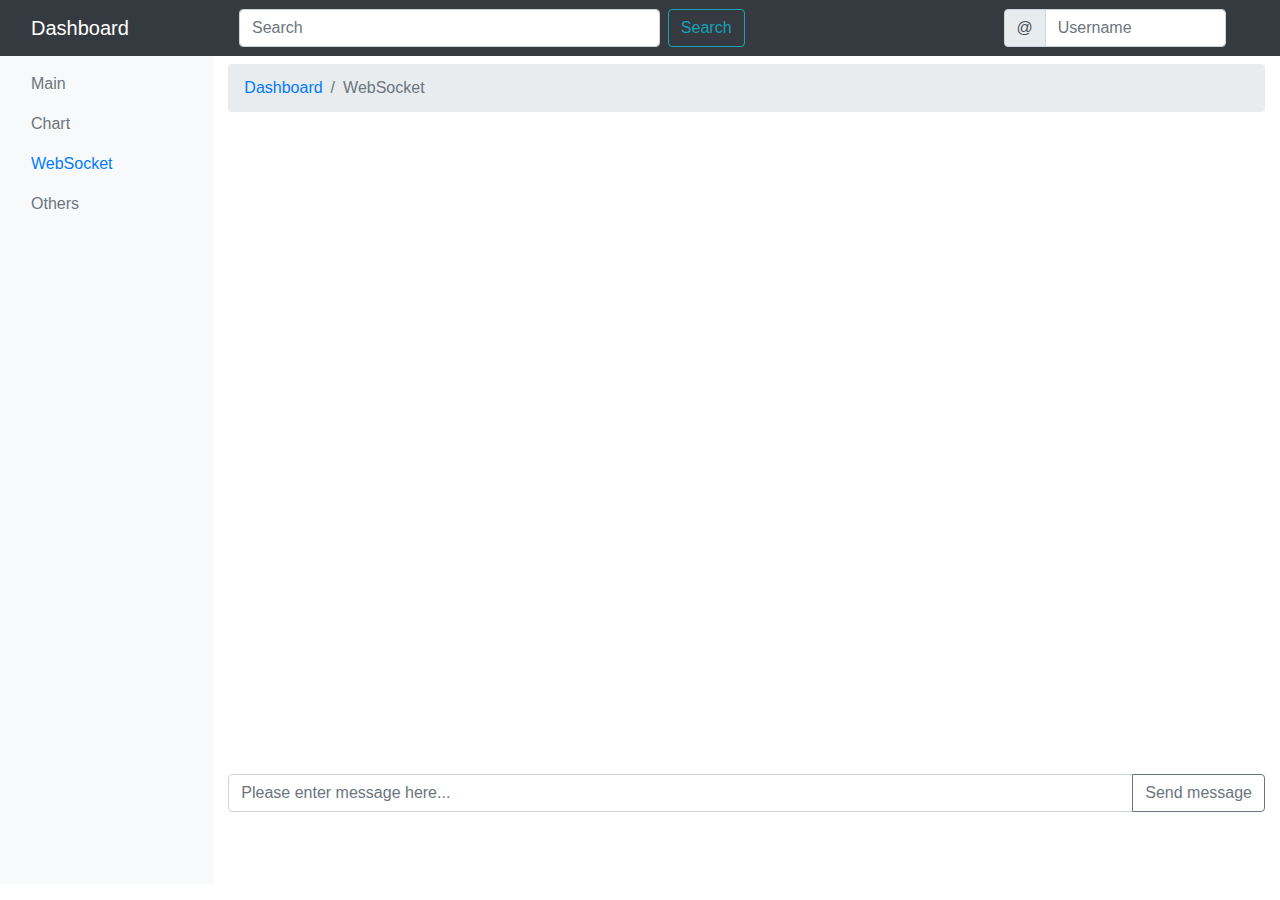
==== WebSocket.html @ 5cce2b73 "[Release] ChartJS." ====
<!DOCTYPE html>
<html lang="en">

<head>
    <meta charset="UTF-8">
    <title>WebSocket</title>
    <!-- CSS -->
    <link rel="stylesheet" href="css/bootstrap-4.5.0/bootstrap.css">
    <link rel="stylesheet" href="css/style-all.css">
</head>

<body>
    <nav class="navbar navbar-expand-lg navbar-dark bg-dark">
        <div class="col-2">
            <a class="navbar-brand" href="#">Dashboard</a>
            <button class="navbar-toggler" type="button" data-toggle="collapse" data-target="#navbarSupportedContent" aria-controls="navbarSupportedContent" aria-expanded="false" aria-label="Toggle navigation">
                <span class="navbar-toggler-icon"></span>
            </button>
        </div>
        <div class="col-10">
            <form class="form-inline">
                <input class="form-control mr-sm-2 col-5" type="search" placeholder="Search" aria-label="Search">
                <button class="btn btn-outline-info my-2 my-sm-0" type="submit">Search</button>
                <label class="sr-only" for="inlineFormInputGroupUsername2">Username</label>
                <div class="col"></div>
                <div class="input-group mr-sm-2 col-3">
                    <div class="input-group-prepend">
                        <div class="input-group-text">@</div>
                    </div>
                    <input type="text" class="form-control" id="inlineFormInputGroupUsername2" placeholder="Username">
                </div>
            </form>
        </div>
    </nav>
    <div class="container-fluid container-main">
        <div class="row">
            <div class="col-2 left-page bg-light">
                <ul class="nav flex-column sidebarMenu mt-2">
                    <li class="nav-item">
                        <a class="nav-link text-secondary" href="index.html">Main</a>
                    </li>
                    <li class="nav-item">
                        <a class="nav-link text-secondary" href="Chart.html">Chart</a>
                    </li>
                    <li class="nav-item">
                        <a class="nav-link active" href="WebSocket.html">WebSocket</a>
                    </li>
                    <li class="nav-item">
                        <a class="nav-link text-secondary" href="#">Others</a>
                    </li>
                </ul>
            </div>
            <div class="col-10 right-page">
                <nav aria-label="breadcrumb">
                    <ol class="breadcrumb mt-2">
                        <li class="breadcrumb-item"><a href="#">Dashboard</a></li>
                        <li class="breadcrumb-item active" aria-current="page">WebSocket</li>
                    </ol>
                </nav>
                <ul class="list-group" id="Message-List">
                    <!-- <li class="list-group-item text-right">
                        <p>請問</p>
                        <small>3 days ago</small>
                    </li>
                    <li class="list-group-item list-group-item-success text-left">
                        <p>您好，很高興為您服務。</p>
                        <small>3 days ago</small>
                    </li>
                    <li class="list-group-item text-right">
                        <p>現在時間</p>
                        <small>3 days ago</small>
                    </li>
                    <li class="list-group-item text-right">
                        <p>請問</p>
                        <small>3 days ago</small>
                    </li>
                    <li class="list-group-item list-group-item-success text-left">
                        <p>您好，很高興為您服務。</p>
                        <small>3 days ago</small>
                    </li>
                    <li class="list-group-item text-right">
                        <p>現在時間</p>
                        <small>3 days ago</small>
                    </li> -->
                </ul>
                <div class="input-group mt-3">
                    <input type="text" class="form-control" placeholder="Please enter message here..." aria-label="Recipient's username" aria-describedby="button-addon2">
                    <div class="input-group-append">
                        <button class="btn btn-outline-secondary" type="button" id="button-addon2">Send message</button>
                    </div>
                </div>
            </div>
        </div>
    </div>
    <!-- Optional JavaScript -->
    <!-- jQuery first, then Popper.js, then Bootstrap JS -->
    <script src="https://code.jquery.com/jquery-3.5.1.slim.min.js" integrity="sha384-DfXdz2htPH0lsSSs5nCTpuj/zy4C+OGpamoFVy38MVBnE+IbbVYUew+OrCXaRkfj" crossorigin="anonymous"></script>
    <script src="https://cdn.jsdelivr.net/npm/popper.js@1.16.0/dist/umd/popper.min.js" integrity="sha384-Q6E9RHvbIyZFJoft+2mJbHaEWldlvI9IOYy5n3zV9zzTtmI3UksdQRVvoxMfooAo" crossorigin="anonymous"></script>
    <script src="https://stackpath.bootstrapcdn.com/bootstrap/4.5.0/js/bootstrap.min.js" integrity="sha384-OgVRvuATP1z7JjHLkuOU7Xw704+h835Lr+6QL9UvYjZE3Ipu6Tp75j7Bh/kR0JKI" crossorigin="anonymous"></script>

    <!-- Customize -->
    <script src="js/WebSocket.js"></script>
</body>

</html>
---- css/style-all.css ----
.container-main {
	height: 92vh;
    overflow: hidden;
}

.left-page {
	height: 92vh;
    overflow: auto;
}

.right-page {
	height: 92vh;
    overflow: auto;
}

#Message-List {
    height: 70vh;
    overflow: auto;
}

/*定義滾動條高寬及背景 高寬分別對應橫豎滾動條的尺寸*/  
::-webkit-scrollbar  
{  
    width: 16px;  
    height: 16px;  
    background-color: #f8f9fa;  
}  
  
/*定義滾動條軌道 內陰影+圓角*/  
::-webkit-scrollbar-track  
{  
    /* -webkit-box-shadow: inset 0 0 6px rgba(0,0,0,0.3);   */
    /* border-radius: 10px;   */
    background-color: #FFF;  
}  
  
/*定義滑塊 內陰影+圓角*/  
::-webkit-scrollbar-thumb  
{  
    border-radius: 8px;  
    -webkit-box-shadow: inset 0 0 6px rgba(0,0,0,.1);  
    background-color: #dee2e6;  
}
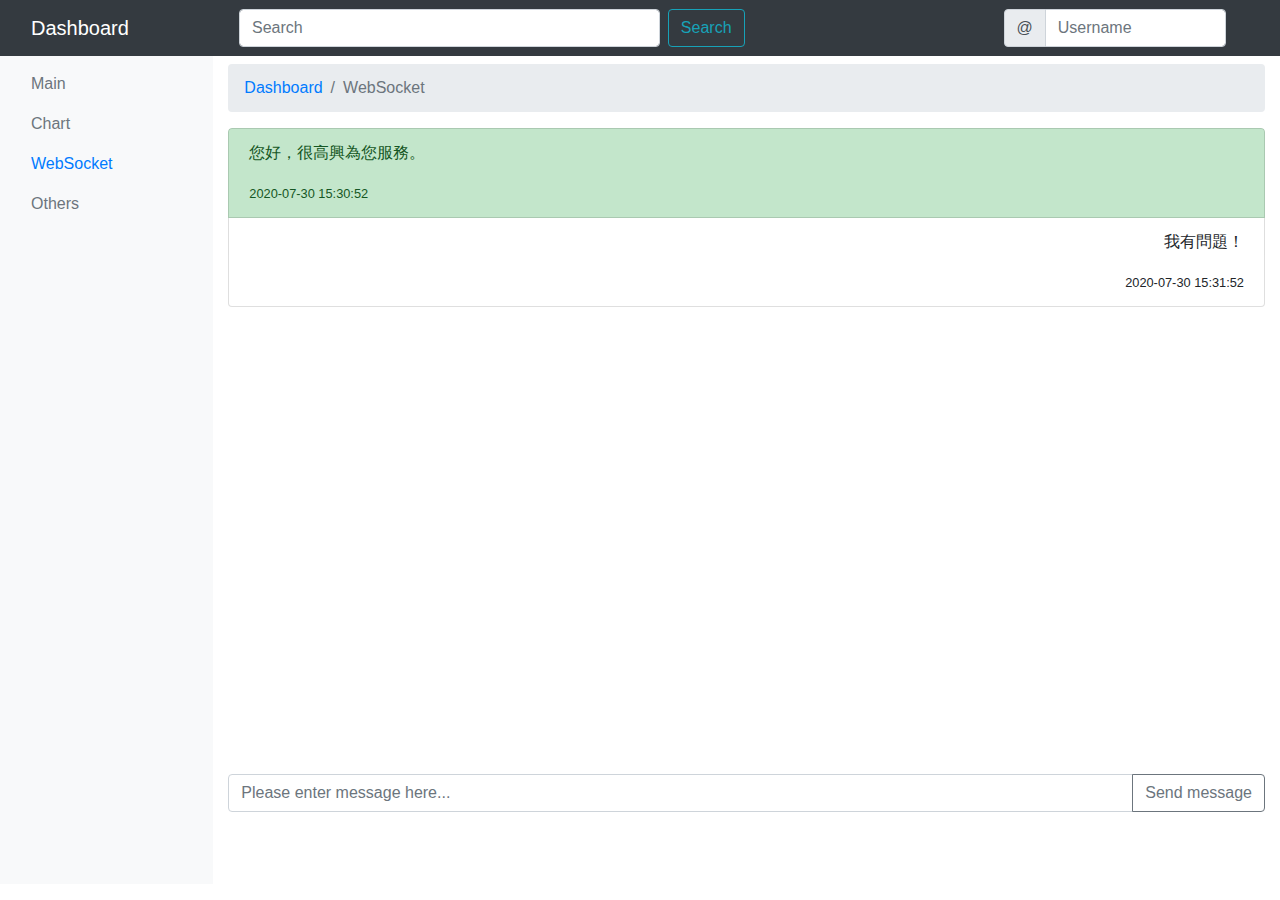
==== commit a093286d: "[Test] WebSocket." ====
--- a/WebSocket.html
+++ b/WebSocket.html
@@ -94,7 +94,7 @@
     </div>
     <!-- Optional JavaScript -->
     <!-- jQuery first, then Popper.js, then Bootstrap JS -->
-    <script src="https://code.jquery.com/jquery-3.5.1.slim.min.js" integrity="sha384-DfXdz2htPH0lsSSs5nCTpuj/zy4C+OGpamoFVy38MVBnE+IbbVYUew+OrCXaRkfj" crossorigin="anonymous"></script>
+    <script src="js/plugIn/jQuery-3.5.1.js"></script>
     <script src="https://cdn.jsdelivr.net/npm/popper.js@1.16.0/dist/umd/popper.min.js" integrity="sha384-Q6E9RHvbIyZFJoft+2mJbHaEWldlvI9IOYy5n3zV9zzTtmI3UksdQRVvoxMfooAo" crossorigin="anonymous"></script>
     <script src="https://stackpath.bootstrapcdn.com/bootstrap/4.5.0/js/bootstrap.min.js" integrity="sha384-OgVRvuATP1z7JjHLkuOU7Xw704+h835Lr+6QL9UvYjZE3Ipu6Tp75j7Bh/kR0JKI" crossorigin="anonymous"></script>
 
